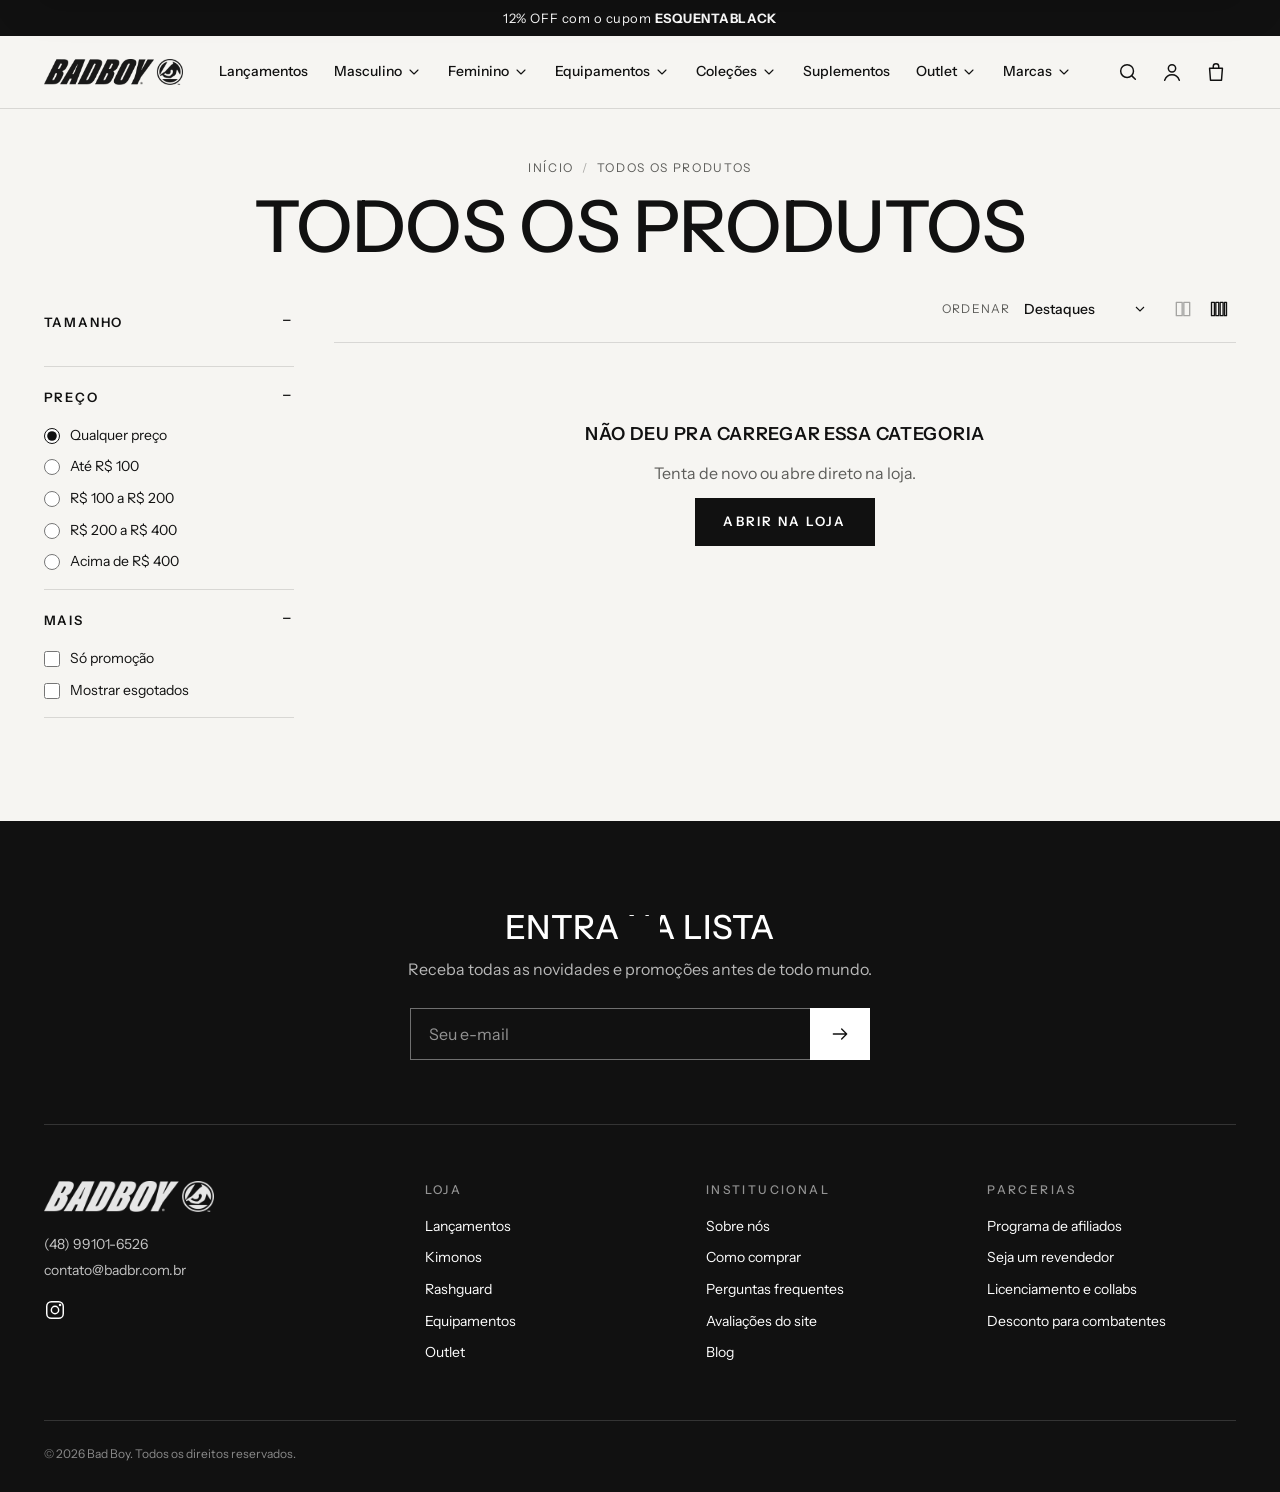
==== colecao.html @ 34ec5835 "Categorias: pagina de categoria ao vivo, menu completo e trilho na home Pagina colecao.html puxa cad" ====
<!doctype html>
<html lang="pt-BR">
<head>
<meta charset="utf-8">
<meta name="viewport" content="width=device-width, initial-scale=1">
<title>Categoria | Bad Boy</title>
<meta name="description" content="Bad Boy Loja Oficial: kimonos, rashguards, camisetas sport, equipamentos de luta e suplementos. A marca que marcou gerações.">
<meta name="theme-color" content="#f6f5f2">
<link rel="icon" href="img/olho.png">
<link rel="preconnect" href="https://fonts.googleapis.com">
<link rel="preconnect" href="https://fonts.gstatic.com" crossorigin>
<link href="https://fonts.googleapis.com/css2?family=Instrument+Sans:ital,wght@0,400;0,500;0,600;0,700;1,600&display=swap" rel="stylesheet">
<link rel="stylesheet" href="styles.css?v=6">
</head>
<body class="page-solid">

<!-- BARRA DE AVISO -->
<div class="announce" aria-live="polite">
  <div class="announce__track">
    <p class="is-on">12% OFF com o cupom <b>ESQUENTABLACK</b></p>
    <p>Bad Friday chegando. Se inscreva e saia na frente</p>
    <p>Desconto para combatentes. <a href="https://badboy.com.br/pages/desconto-para-combatentes">Saiba mais</a></p>
  </div>
</div>

<!-- CABEÇALHO -->
<header class="header" id="header">
  <div class="header__inner">
    <button class="icon-btn header__burger" aria-label="Abrir menu" data-open="menu">
      <svg viewBox="0 0 24 24"><path d="M3 7h18M3 12h18M3 17h18"/></svg>
    </button>
    <a href="index.html" class="header__logo"><img src="img/logo.png" alt="Bad Boy" width="848" height="156"></a>
    <nav class="header__nav" aria-label="Principal"></nav>
    <div class="header__icons">
      <button class="icon-btn" aria-label="Buscar" data-open="search"><svg viewBox="0 0 24 24"><circle cx="11" cy="11" r="7"/><path d="m20 20-3.5-3.5"/></svg></button>
      <a class="icon-btn hide-sm" aria-label="Minha conta" href="https://badboy.com.br/account"><svg viewBox="0 0 24 24"><circle cx="12" cy="8" r="4"/><path d="M4 21c1.5-4 4.5-6 8-6s6.5 2 8 6"/></svg></a>
      <button class="icon-btn cart-btn" aria-label="Carrinho" data-open="cart"><svg viewBox="0 0 24 24"><path d="M5 8h14l-1 13H6L5 8Z"/><path d="M9 8V6a3 3 0 0 1 6 0v2"/></svg><span class="cart-count" hidden>0</span></button>
    </div>
  </div>
</header>

<main class="collection">

  <section class="col-hero">
    <nav class="crumbs" aria-label="Você está em"><a href="index.html">Início</a><span data-crumb-group></span><span data-crumb aria-current="page"></span></nav>
    <h1 class="display col-title" data-title>&nbsp;</h1>
    <p class="col-desc" data-desc></p>
    <div class="chips" data-chips></div>
  </section>

  <div class="col-body">
    <aside class="filters drawer drawer--left" id="filters" aria-label="Filtros">
      <div class="drawer__head filters__head"><p class="h3">Filtrar</p><button class="icon-btn" data-close aria-label="Fechar"><svg viewBox="0 0 24 24"><path d="M6 6l12 12M18 6 6 18"/></svg></button></div>
      <div class="filters__body">
        <details class="filter" open><summary>Tamanho</summary><div class="sizes" data-f-sizes></div></details>
        <details class="filter" open><summary>Preço</summary><div class="filter__list" data-f-price>
          <label><input type="radio" name="price" value="" checked> Qualquer preço</label>
          <label><input type="radio" name="price" value="0-100"> Até R$ 100</label>
          <label><input type="radio" name="price" value="100-200"> R$ 100 a R$ 200</label>
          <label><input type="radio" name="price" value="200-400"> R$ 200 a R$ 400</label>
          <label><input type="radio" name="price" value="400-99999"> Acima de R$ 400</label>
        </div></details>
        <details class="filter" open><summary>Mais</summary><div class="filter__list">
          <label><input type="checkbox" data-f-sale> Só promoção</label>
          <label><input type="checkbox" data-f-soldout> Mostrar esgotados</label>
        </div></details>
      </div>
      <div class="filters__foot">
        <button class="btn btn--ghost" data-clear>Limpar</button>
        <button class="btn" data-close data-apply>Ver produtos</button>
      </div>
    </aside>

    <div class="col-main">
      <div class="toolbar">
        <button class="toolbar__filter" data-open="filters"><svg viewBox="0 0 24 24"><path d="M4 7h10M18 7h2M4 17h4M12 17h8"/><circle cx="16" cy="7" r="2"/><circle cx="10" cy="17" r="2"/></svg>Filtrar</button>
        <p class="toolbar__count" data-count>Carregando produtos...</p>
        <label class="toolbar__sort"><span>Ordenar</span>
          <select data-sort>
            <option value="">Destaques</option>
            <option value="new">Mais novos</option>
            <option value="price-asc">Menor preço</option>
            <option value="price-desc">Maior preço</option>
            <option value="off">Maior desconto</option>
            <option value="az">A a Z</option>
          </select>
        </label>
        <div class="toolbar__cols" role="group" aria-label="Colunas">
          <button data-cols="2" aria-label="2 colunas"><svg viewBox="0 0 24 24"><rect x="4" y="4" width="7" height="16"/><rect x="13" y="4" width="7" height="16"/></svg></button>
          <button data-cols="4" class="is-on" aria-label="4 colunas"><svg viewBox="0 0 24 24"><rect x="3" y="4" width="3.5" height="16"/><rect x="8.2" y="4" width="3.5" height="16"/><rect x="13.4" y="4" width="3.5" height="16"/><rect x="18.6" y="4" width="2.4" height="16"/></svg></button>
        </div>
      </div>
      <div class="active-filters" data-active></div>
      <div class="grid grid--4 col-grid" data-grid>
        <div class="skeleton"></div><div class="skeleton"></div><div class="skeleton"></div><div class="skeleton"></div><div class="skeleton"></div><div class="skeleton"></div><div class="skeleton"></div><div class="skeleton"></div>
      </div>
      <div class="col-more" data-more hidden>
        <p data-more-label></p>
        <div class="col-more__bar"><span data-more-bar></span></div>
        <button class="btn btn--ghost" data-more-btn>Carregar mais</button>
      </div>
    </div>
  </div>

</main>

<!-- NEWSLETTER + RODAPÉ -->
<footer class="footer">
  <div class="newsletter reveal">
    <h2 class="h2">Entra na lista</h2>
    <p>Receba todas as novidades e promoções antes de todo mundo.</p>
    <form class="newsletter__form" onsubmit="event.preventDefault();this.classList.add('is-done')">
      <input type="email" placeholder="Seu e-mail" aria-label="E-mail" required>
      <button class="btn" aria-label="Assinar"><svg viewBox="0 0 24 24"><path d="M4 12h16m-6-6 6 6-6 6"/></svg></button>
      <p class="newsletter__ok">Fechou. Você tá na lista.</p>
    </form>
  </div>
  <div class="footer__cols">
    <div>
      <img src="img/logo.png" alt="Bad Boy" class="footer__logo" width="848" height="156">
      <p class="footer__contact"><a href="https://api.whatsapp.com/send?phone=+554891016526">(48) 99101-6526</a><br><a href="mailto:contato@badbr.com.br">contato@badbr.com.br</a></p>
      <div class="footer__social">
        <a href="https://www.instagram.com/badboybrasil/" aria-label="Instagram"><svg viewBox="0 0 24 24"><rect x="3" y="3" width="18" height="18" rx="5"/><circle cx="12" cy="12" r="4"/><circle cx="17.5" cy="6.5" r=".6"/></svg></a>
      </div>
    </div>
    <div>
      <p class="eyebrow">Loja</p>
      <a href="colecao.html?c=lancamentos">Lançamentos</a>
      <a href="colecao.html?c=kimonos">Kimonos</a>
      <a href="colecao.html?c=rashguard-todas">Rashguard</a>
      <a href="colecao.html?c=equipamentos-de-luta">Equipamentos</a>
      <a href="colecao.html?c=outlet">Outlet</a>
    </div>
    <div>
      <p class="eyebrow">Institucional</p>
      <a href="https://badboy.com.br/pages/sobre-nos">Sobre nós</a>
      <a href="https://badboy.com.br/pages/como-comprar">Como comprar</a>
      <a href="https://badboy.com.br/pages/faqs">Perguntas frequentes</a>
      <a href="https://badboy.com.br/pages/reviews">Avaliações do site</a>
      <a href="https://badboy.com.br/blogs/bad-boy">Blog</a>
    </div>
    <div>
      <p class="eyebrow">Parcerias</p>
      <a href="https://badboy.com.br/pages/programa-de-afiliados-bad-boy">Programa de afiliados</a>
      <a href="https://badboy.com.br/pages/seja-um-revendedor-bad-boy">Seja um revendedor</a>
      <a href="https://badboy.com.br/pages/seja-um-licenciado">Licenciamento e collabs</a>
      <a href="https://badboy.com.br/pages/desconto-para-combatentes">Desconto para combatentes</a>
    </div>
  </div>
  <p class="footer__legal">© 2026 Bad Boy. Todos os direitos reservados.</p>
</footer>

<!-- MENU CELULAR -->
<aside class="drawer drawer--left" id="menu" aria-hidden="true">
  <div class="drawer__head"><img src="img/logo.png" alt="Bad Boy" class="drawer__logo"><button class="icon-btn" data-close aria-label="Fechar"><svg viewBox="0 0 24 24"><path d="M6 6l12 12M18 6 6 18"/></svg></button></div>
  <nav class="drawer__nav"></nav>
</aside>

<!-- BUSCA -->
<div class="search" id="search" aria-hidden="true">
  <div class="search__bar">
    <svg viewBox="0 0 24 24"><circle cx="11" cy="11" r="7"/><path d="m20 20-3.5-3.5"/></svg>
    <input type="search" placeholder="Buscar kimono, rashguard, creatina..." aria-label="Buscar">
    <button class="icon-btn" data-close aria-label="Fechar"><svg viewBox="0 0 24 24"><path d="M6 6l12 12M18 6 6 18"/></svg></button>
  </div>
  <div class="search__results"></div>
</div>

<!-- COMPRA RÁPIDA -->
<div class="modal" id="quick" aria-hidden="true">
  <div class="modal__box" role="dialog" aria-modal="true" aria-label="Compra rápida">
    <button class="icon-btn modal__x" data-close aria-label="Fechar"><svg viewBox="0 0 24 24"><path d="M6 6l12 12M18 6 6 18"/></svg></button>
    <div class="modal__media"></div>
    <div class="modal__info"></div>
  </div>
</div>

<!-- CARRINHO -->
<aside class="drawer drawer--right" id="cart" aria-hidden="true">
  <div class="drawer__head"><p class="h3">Carrinho</p><button class="icon-btn" data-close aria-label="Fechar"><svg viewBox="0 0 24 24"><path d="M6 6l12 12M18 6 6 18"/></svg></button></div>
  <div class="cart__items"></div>
  <div class="cart__foot">
    <p class="cart__coupon">Use <b>ESQUENTABLACK</b> no checkout e leve 12% OFF</p>
    <div class="cart__total"><span>Subtotal</span><b data-subtotal>R$ 0,00</b></div>
    <a class="btn btn--block" href="https://badboy.com.br/cart">Finalizar compra</a>
  </div>
</aside>

<div class="scrim" data-close></div>
<div class="toast" role="status"></div>

<script src="menu.js?v=1"></script>
<script src="products.js?v=1"></script>
<script src="common.js?v=1"></script>
<script src="colecao.js?v=3"></script>
</body>
</html>
---- styles.css ----
/* Bad Boy no esqueleto do tema Motion (Archetype): fundo claro, tipografia em caixa alta, muito movimento */
:root {
  --bg: #f6f5f2;
  --bg-2: #ecebe7;
  --ink: #111;
  --ink-2: #5d5d5a;
  --line: rgba(0, 0, 0, .12);
  --white: #fff;
  --sale: #c8231b;
  --font: "Instrument Sans", system-ui, sans-serif;
  --pad: clamp(16px, 3.4vw, 48px);
  --ease: cubic-bezier(.22, .61, .36, 1);
  --header-h: 72px;
}

* { box-sizing: border-box; margin: 0; padding: 0; }
html { scroll-behavior: smooth; scroll-padding-top: var(--header-h); }
body {
  background: var(--bg);
  color: var(--ink);
  font: 400 16px/1.55 var(--font);
  -webkit-font-smoothing: antialiased;
  overflow-x: hidden;
}
body.is-locked { overflow: hidden; }
img { display: block; max-width: 100%; }
a { color: inherit; text-decoration: none; }
button { font: inherit; color: inherit; background: none; border: 0; cursor: pointer; }
svg { width: 22px; height: 22px; fill: none; stroke: currentColor; stroke-width: 1.6; stroke-linecap: round; stroke-linejoin: round; }

/* tipografia */
.display {
  font-weight: 500;
  font-size: clamp(40px, 6.6vw, 104px);
  line-height: .95;
  letter-spacing: -.01em;
  text-transform: uppercase;
}
.h2 {
  font-weight: 500;
  font-size: clamp(24px, 2.6vw, 38px);
  line-height: 1.05;
  text-transform: uppercase;
  letter-spacing: .01em;
}
.h3 { font-weight: 600; font-size: 18px; text-transform: uppercase; letter-spacing: .04em; }
.eyebrow {
  font-size: 12px;
  font-weight: 500;
  letter-spacing: .2em;
  text-transform: uppercase;
}
.link {
  font-size: 13px; font-weight: 600; letter-spacing: .14em; text-transform: uppercase;
  background: linear-gradient(currentColor, currentColor) 0 100% / 100% 1px no-repeat;
  padding-bottom: 3px; transition: background-size .35s var(--ease);
}
.link:hover { background-size: 0 1px; background-position: 100% 100%; }

/* botões */
.btn {
  display: inline-flex; align-items: center; justify-content: center; gap: 8px;
  min-height: 48px; padding: 0 28px;
  background: var(--ink); color: var(--white);
  font-size: 13px; font-weight: 600; letter-spacing: .16em; text-transform: uppercase;
  position: relative; overflow: hidden; isolation: isolate;
  transition: color .35s var(--ease);
}
.btn::before {
  content: ""; position: absolute; inset: 0; z-index: -1;
  background: #333; transform: scaleX(0); transform-origin: right;
  transition: transform .45s var(--ease);
}
.btn:hover::before { transform: scaleX(1); transform-origin: left; }
.btn--light { background: var(--white); color: var(--ink); }
.btn--light::before { background: var(--ink); }
.btn--light:hover { color: var(--white); }
.btn--ghost { background: transparent; color: var(--ink); box-shadow: inset 0 0 0 1px var(--ink); }
.btn--ghost::before { background: var(--ink); }
.btn--ghost:hover { color: var(--white); }
.btn--block { width: 100%; }
.btn svg { width: 20px; height: 20px; }

.icon-btn { width: 40px; height: 40px; display: grid; place-items: center; position: relative; }

/* barra de aviso */
.announce {
  background: var(--ink); color: var(--white);
  height: 36px; overflow: hidden; position: relative; z-index: 40;
  font-size: 13px; letter-spacing: .04em;
}
.announce__track p {
  position: absolute; inset: 0; line-height: 36px;
  padding: 0 16px; text-align: center; white-space: nowrap; overflow: hidden; text-overflow: ellipsis;
  opacity: 0; transform: translateY(100%);
  transition: opacity .5s var(--ease), transform .5s var(--ease);
}
.announce__track p.is-on { opacity: 1; transform: none; }
.announce__track p.is-out { opacity: 0; transform: translateY(-100%); }
.announce a { text-decoration: underline; text-underline-offset: 3px; margin-left: 4px; }

/* cabeçalho: transparente sobre o slideshow, sólido depois */
.header {
  position: sticky; top: 0; z-index: 30;
  height: var(--header-h); margin-bottom: calc(var(--header-h) * -1);
  color: var(--white);
  transition: background .35s var(--ease), color .35s var(--ease), box-shadow .35s var(--ease);
}
.header__inner {
  height: 100%; padding: 0 var(--pad);
  display: flex; align-items: center; gap: 36px;
}
.header__logo img { width: 150px; height: auto; filter: invert(1); transition: filter .35s var(--ease); }
.header__nav { display: flex; gap: 26px; align-items: center; font-size: 14px; font-weight: 500; }
.header__nav > a, .mega__trigger { position: relative; padding: 8px 0; display: flex; align-items: center; gap: 4px; }
.header__nav > a::after, .mega__trigger::after {
  content: ""; position: absolute; left: 0; right: 0; bottom: 2px; height: 1px; background: currentColor;
  transform: scaleX(0); transform-origin: right; transition: transform .35s var(--ease);
}
.header__nav > a:hover::after, .mega:hover .mega__trigger::after { transform: scaleX(1); transform-origin: left; }
.mega__trigger svg { width: 16px; height: 16px; transition: transform .3s; }
.mega:hover .mega__trigger svg { transform: rotate(180deg); }
.is-sale { color: var(--sale); }
.header:not(.is-solid) .is-sale { color: inherit; }
.header__icons { margin-left: auto; display: flex; gap: 4px; }
.header__burger { display: none; }
.cart-count {
  position: absolute; top: 4px; right: 2px; min-width: 18px; height: 18px; padding: 0 4px;
  border-radius: 9px; background: var(--sale); color: var(--white);
  font-size: 11px; font-weight: 600; display: grid; place-items: center;
}
.cart-count[hidden] { display: none; }
.cart-count.bump { animation: bump .45s var(--ease); }
@keyframes bump { 40% { transform: scale(1.35); } }

.header.is-solid, .header:hover, .header.is-mega {
  background: var(--bg); color: var(--ink); box-shadow: 0 1px 0 var(--line);
}
.header.is-solid .header__logo img, .header:hover .header__logo img, .header.is-mega .header__logo img { filter: none; }
.header:hover .is-sale { color: var(--sale); }

/* megamenu */
.mega__panel {
  position: absolute; left: 0; right: 0; top: 100%;
  background: var(--bg); color: var(--ink); box-shadow: 0 1px 0 var(--line), 0 30px 40px -30px rgba(0, 0, 0, .25);
  padding: 36px var(--pad) 44px;
  display: flex; gap: 56px;
  opacity: 0; visibility: hidden; transform: translateY(-8px);
  transition: opacity .3s var(--ease), transform .3s var(--ease), visibility .3s;
}
.mega:hover .mega__panel, .mega:focus-within .mega__panel { opacity: 1; visibility: visible; transform: none; }
.mega__links { display: flex; flex-direction: column; gap: 10px; font-size: 15px; min-width: 170px; }
.mega__promos { margin-left: auto; display: grid; grid-template-columns: repeat(2, minmax(0, 240px)); gap: 16px; }
.mega__promos:empty { display: none; }
.mega__links .eyebrow { color: var(--ink-2); margin-bottom: 6px; }
.mega__links a:hover { text-decoration: underline; text-underline-offset: 4px; }
.mega__promo { position: relative; overflow: hidden; aspect-ratio: 4 / 5; }
.mega__promo img { width: 100%; height: 100%; object-fit: cover; object-position: center 20%; transition: transform .8s var(--ease); }
.mega__promo:hover img { transform: scale(1.05); }
.mega__promo span {
  position: absolute; left: 16px; bottom: 14px; color: var(--white);
  font-size: 14px; font-weight: 600; letter-spacing: .16em; text-transform: uppercase;
  text-shadow: 0 1px 12px rgba(0, 0, 0, .4);
}

/* slideshow */
.slideshow { position: relative; height: 100svh; min-height: 560px; max-height: 1000px; overflow: hidden; background: #000; color: var(--white); }
.slide { position: absolute; inset: 0; opacity: 0; transition: opacity 1.2s var(--ease); }
.slide.is-on { opacity: 1; z-index: 1; }
.slide img { width: 100%; height: 100%; object-fit: cover; transform: scale(1.12); }
.slide.is-on img { animation: kenburns 9s linear forwards; }
@keyframes kenburns { from { transform: scale(1.12); } to { transform: scale(1); } }
.slide::after { content: ""; position: absolute; inset: 0; background: linear-gradient(to top, rgba(0, 0, 0, .62), rgba(0, 0, 0, .05) 55%, rgba(0, 0, 0, .25)); }
.slide__copy {
  position: absolute; z-index: 2; left: var(--pad); right: var(--pad); bottom: clamp(56px, 10vh, 110px);
  display: flex; flex-direction: column; align-items: flex-start; gap: 18px;
}
.slide__copy > * { opacity: 0; transform: translateY(24px); transition: opacity .8s var(--ease), transform .8s var(--ease); }
.slide.is-on .slide__copy > * { opacity: 1; transform: none; }
.slide.is-on .slide__copy > :nth-child(2) { transition-delay: .15s; }
.slide.is-on .slide__copy > :nth-child(3) { transition-delay: .3s; }
.slide__copy .eyebrow { font-size: 13px; }
.slideshow__ui { position: absolute; z-index: 3; right: var(--pad); bottom: 28px; display: flex; align-items: center; gap: 14px; }
.slideshow__dots { display: flex; gap: 8px; }
.slideshow__dots button { width: 34px; height: 2px; background: rgba(255, 255, 255, .35); position: relative; overflow: hidden; }
.slideshow__dots button::after { content: ""; position: absolute; inset: 0; background: var(--white); transform: scaleX(0); transform-origin: left; }
.slideshow__dots button.is-on::after { animation: progress var(--slide-ms, 6s) linear forwards; }
.slideshow.is-paused .slideshow__dots button.is-on::after { animation-play-state: paused; }
@keyframes progress { to { transform: scaleX(1); } }
.slideshow__pause svg { width: 18px; height: 18px; }

/* seções */
.section { padding: clamp(56px, 8vw, 110px) var(--pad); }
.section__head { display: flex; justify-content: space-between; align-items: end; gap: 20px; margin-bottom: 32px; }
.section__head--center { flex-direction: column; align-items: center; text-align: center; }
.section__foot { display: flex; justify-content: center; margin-top: 40px; }

/* grade de produtos */
.grid { display: grid; gap: 28px 18px; }
.grid--4 { grid-template-columns: repeat(4, 1fr); }
.card { position: relative; }
.card__media { display: block; position: relative; aspect-ratio: 2 / 3; overflow: hidden; background: var(--bg-2); }
.card__media img { position: absolute; inset: 0; width: 100%; height: 100%; object-fit: cover; transition: opacity .5s var(--ease), transform 1.2s var(--ease); }
.card__media img + img { opacity: 0; }
.card:hover .card__media img { transform: scale(1.04); }
.card:hover .card__media img + img { opacity: 1; }
.card__badge {
  position: absolute; z-index: 2; top: 12px; left: 12px;
  background: var(--sale); color: var(--white); padding: 4px 9px;
  font-size: 11px; font-weight: 600; letter-spacing: .12em; text-transform: uppercase;
}
.card__quick {
  position: absolute; z-index: 2; right: 12px; top: 12px;
  width: 64px; height: 64px; border-radius: 50%;
  background: var(--ink); color: var(--white);
  font-size: 10px; font-weight: 600; letter-spacing: .1em; text-transform: uppercase; line-height: 1.15;
  display: grid; place-items: center; text-align: center;
  transform: scale(0); transition: transform .4s var(--ease);
}
.card:hover .card__quick, .card__quick:focus-visible { transform: scale(1); }
.card__info { padding-top: 14px; display: flex; flex-direction: column; gap: 4px; }
.card__title { font-size: 15px; font-weight: 500; line-height: 1.3; }
.price { font-size: 15px; display: flex; gap: 8px; align-items: baseline; }
.price s { color: var(--ink-2); font-size: 13px; }
.price.is-sale b { color: var(--sale); }
.price b { font-weight: 500; }
.card__sizes { font-size: 12px; color: var(--ink-2); letter-spacing: .06em; }

/* abas */
.tabs { display: flex; gap: 6px; flex-wrap: wrap; justify-content: center; }
.tabs button {
  padding: 10px 18px; font-size: 13px; font-weight: 600; letter-spacing: .14em; text-transform: uppercase;
  box-shadow: inset 0 0 0 1px var(--line); transition: background .3s, color .3s, box-shadow .3s;
}
.tabs button.is-on { background: var(--ink); color: var(--white); box-shadow: none; }
.tab-grid.is-swapping .card { opacity: 0; transform: translateY(16px); }
.tab-grid .card { transition: opacity .45s var(--ease), transform .45s var(--ease); }

/* texto correndo */
.marquee { background: var(--ink); color: var(--white); overflow: hidden; padding: 18px 0; }
.marquee__track { display: flex; width: max-content; align-items: center; gap: 36px; animation: marquee 32s linear infinite; }
.marquee span { font-size: clamp(20px, 2.4vw, 30px); font-weight: 500; text-transform: uppercase; letter-spacing: .02em; white-space: nowrap; }
.marquee i { width: 26px; height: 26px; background: url("img/olho.png") center / contain no-repeat; filter: invert(1); flex: none; }
@keyframes marquee { to { transform: translateX(-50%); } }

/* faixa de imagem com parallax */
.feature-media { position: relative; height: 92vh; min-height: 520px; overflow: hidden; color: var(--white); display: grid; place-items: center; text-align: center; }
.feature-media__bg { position: absolute; inset: -15% 0; }
.feature-media__bg img { width: 100%; height: 100%; object-fit: cover; object-position: 70% center; }
.feature-media::after { content: ""; position: absolute; inset: 0; background: rgba(0, 0, 0, .42); }
.feature-media__copy { position: relative; z-index: 1; padding: 0 var(--pad); display: flex; flex-direction: column; align-items: center; gap: 22px; }

/* contagem */
.countdown {
  position: relative; overflow: hidden;
  background: #0d0d0d; color: var(--white);
  padding: clamp(56px, 7vw, 90px) var(--pad);
  display: grid; grid-template-columns: 1fr auto auto; gap: 40px; align-items: center;
}
.countdown__eye { position: absolute; right: -6%; top: 50%; width: min(520px, 60vw); transform: translateY(-50%); filter: invert(1); opacity: .05; pointer-events: none; }
.countdown__copy p { color: rgba(255, 255, 255, .7); margin-top: 10px; max-width: 420px; }
.countdown__copy b { color: var(--white); }
.countdown__clock { display: flex; gap: 22px; }
.countdown__clock div { text-align: center; min-width: 64px; }
.countdown__clock div + div { padding-left: 22px; border-left: 1px solid rgba(255, 255, 255, .2); }
.countdown__clock b { display: block; font-size: clamp(36px, 4vw, 56px); font-weight: 500; line-height: 1; font-variant-numeric: tabular-nums; }
.countdown__clock span { display: block; margin-top: 8px; font-size: 11px; letter-spacing: .2em; text-transform: uppercase; color: rgba(255, 255, 255, .6); }

/* colagem de coleções */
.collage { display: grid; grid-template-columns: 2fr 1fr 1fr; grid-auto-rows: clamp(220px, 26vw, 380px); gap: 14px; }
.collage .tile:nth-child(4) { grid-column: span 1; }
.collage .tile:nth-child(5) { grid-column: span 2; }
.tile { position: relative; overflow: hidden; background: var(--bg-2); color: var(--white); }
.tile img { width: 100%; height: 100%; object-fit: cover; object-position: center 22%; transition: transform 1.2s var(--ease); }
.tile img.pos-mid { object-position: center 55%; }
.tile:hover img { transform: scale(1.06); }
.tile::after { content: ""; position: absolute; inset: 0; background: linear-gradient(to top, rgba(0, 0, 0, .5), transparent 45%); }
.tile span {
  position: absolute; z-index: 1; left: 20px; bottom: 18px;
  font-size: 15px; font-weight: 600; letter-spacing: .16em; text-transform: uppercase;
  background: linear-gradient(currentColor, currentColor) 0 100% / 0 1px no-repeat; padding-bottom: 3px;
  transition: background-size .4s var(--ease);
}
.tile:hover span { background-size: 100% 1px; }

/* chamada feminino */
.callout { display: grid; grid-template-columns: 1.1fr 1fr; gap: clamp(32px, 6vw, 96px); align-items: center; padding: clamp(56px, 8vw, 110px) var(--pad); background: var(--bg-2); }
.callout__stack { position: relative; aspect-ratio: 1 / 1; }
.callout__stack img { position: absolute; object-fit: cover; box-shadow: 0 20px 40px -20px rgba(0, 0, 0, .35); transition: transform 1.2s var(--ease); }
.callout__a { width: 52%; height: 78%; left: 4%; top: 2%; z-index: 2; }
.callout__b { width: 44%; height: 66%; right: 4%; top: 18%; z-index: 1; }
.callout__c { width: 30%; height: 40%; left: 40%; bottom: 0; z-index: 3; }
.callout__copy { display: flex; flex-direction: column; gap: 16px; max-width: 460px; }
.callout__copy p:not(.eyebrow) { color: var(--ink-2); }
.callout__btns { display: flex; gap: 12px; flex-wrap: wrap; margin-top: 8px; }

/* avaliações */
.reviews { padding: clamp(56px, 8vw, 110px) var(--pad); border-top: 1px solid var(--line); }
.reviews__count { font-size: 14px; color: var(--ink-2); display: flex; gap: 10px; align-items: center; }
.stars { color: var(--ink); letter-spacing: .14em; font-size: 15px; }
.reviews__row { display: grid; grid-template-columns: repeat(3, 1fr); gap: 18px; }
.review { background: var(--white); padding: 32px 28px; display: flex; flex-direction: column; gap: 16px; }
.review blockquote { font-size: 19px; line-height: 1.4; font-weight: 500; }
.review figcaption { margin-top: auto; font-size: 13px; color: var(--ink-2); display: flex; flex-direction: column; gap: 2px; }
.review figcaption b { color: var(--ink); font-weight: 600; }

/* blog */
.posts { display: grid; grid-template-columns: repeat(3, 1fr); gap: 18px; }
.post { display: flex; flex-direction: column; gap: 10px; }
.post__img { aspect-ratio: 4 / 3; overflow: hidden; background: var(--bg-2); margin-bottom: 6px; }
.post__img img { width: 100%; height: 100%; object-fit: cover; transition: transform 1.2s var(--ease); }
.post:hover .post__img img { transform: scale(1.05); }
.post .eyebrow { color: var(--ink-2); font-size: 11px; }
.post h3 { font-size: 18px; font-weight: 500; line-height: 1.3; text-transform: uppercase; }

/* vantagens */
.perks { display: grid; grid-template-columns: repeat(4, 1fr); border-top: 1px solid var(--line); }
.perk { padding: 44px var(--pad); display: flex; flex-direction: column; gap: 10px; transition: background .3s; }
.perk + .perk { border-left: 1px solid var(--line); }
.perk:hover { background: var(--bg-2); }
.perk svg { width: 30px; height: 30px; margin-bottom: 8px; }
.perk h3 { font-size: 14px; font-weight: 600; letter-spacing: .1em; text-transform: uppercase; }
.perk p { font-size: 14px; color: var(--ink-2); }

/* rodapé */
.footer { background: var(--ink); color: var(--white); padding: clamp(56px, 7vw, 96px) var(--pad) 28px; }
.newsletter { text-align: center; display: flex; flex-direction: column; align-items: center; gap: 12px; padding-bottom: 64px; border-bottom: 1px solid rgba(255, 255, 255, .15); }
.newsletter p { color: rgba(255, 255, 255, .7); }
.newsletter__form { display: flex; width: min(460px, 100%); margin-top: 14px; position: relative; flex-wrap: wrap; }
.newsletter__form input { flex: 1; min-width: 0; height: 52px; padding: 0 18px; border: 1px solid rgba(255, 255, 255, .4); border-right: 0; background: transparent; color: var(--white); font: inherit; }
.newsletter__form input::placeholder { color: rgba(255, 255, 255, .55); }
.newsletter__form input:focus { outline: none; border-color: var(--white); }
.newsletter__form .btn { min-height: 52px; padding: 0 20px; background: var(--white); color: var(--ink); }
.newsletter__ok { display: none; width: 100%; margin-top: 12px; }
.newsletter__form.is-done input, .newsletter__form.is-done .btn { display: none; }
.newsletter__form.is-done .newsletter__ok { display: block; color: var(--white); }
.footer__cols { display: grid; grid-template-columns: 1.4fr 1fr 1fr 1fr; gap: 32px; padding: 56px 0; }
.footer__cols > div { display: flex; flex-direction: column; gap: 10px; font-size: 14px; }
.footer__cols .eyebrow { color: rgba(255, 255, 255, .55); margin-bottom: 6px; }
.footer__cols a:not(.btn):hover { text-decoration: underline; text-underline-offset: 4px; }
.footer__logo { width: 170px; height: auto; filter: invert(1); margin-bottom: 10px; }
.footer__contact { color: rgba(255, 255, 255, .75); line-height: 1.8; }
.footer__social { display: flex; gap: 10px; margin-top: 6px; }
.footer__legal { font-size: 12px; color: rgba(255, 255, 255, .5); border-top: 1px solid rgba(255, 255, 255, .15); padding-top: 24px; }

/* gavetas, modal, busca */
.scrim { position: fixed; inset: 0; z-index: 50; background: rgba(0, 0, 0, .45); opacity: 0; visibility: hidden; transition: opacity .4s var(--ease), visibility .4s; }
.scrim.is-on { opacity: 1; visibility: visible; }
.drawer {
  position: fixed; z-index: 60; top: 0; bottom: 0; width: min(420px, 92vw);
  background: var(--bg); display: flex; flex-direction: column;
  transition: transform .5s var(--ease);
}
.drawer--right { right: 0; transform: translateX(100%); }
.drawer--left { left: 0; transform: translateX(-100%); }
.drawer.is-on { transform: none; }
.drawer__head { display: flex; justify-content: space-between; align-items: center; padding: 18px 22px; border-bottom: 1px solid var(--line); }
.drawer__logo { width: 120px; }
.drawer__nav { display: flex; flex-direction: column; padding: 10px 22px; }
.drawer__nav a { padding: 14px 0; border-bottom: 1px solid var(--line); font-size: 18px; font-weight: 500; text-transform: uppercase; letter-spacing: .04em; }
.cart__items { flex: 1; overflow-y: auto; padding: 8px 22px; }
.cart__empty { padding: 40px 0; text-align: center; color: var(--ink-2); }
.cart-line { display: grid; grid-template-columns: 76px 1fr auto; gap: 14px; padding: 16px 0; border-bottom: 1px solid var(--line); animation: slidein .45s var(--ease); }
@keyframes slidein { from { opacity: 0; transform: translateX(20px); } }
.cart-line img { width: 76px; height: 104px; object-fit: cover; background: var(--bg-2); }
.cart-line h4 { font-size: 14px; font-weight: 500; line-height: 1.3; }
.cart-line p { font-size: 13px; color: var(--ink-2); margin-top: 4px; }
.qty { display: inline-flex; align-items: center; margin-top: 10px; box-shadow: inset 0 0 0 1px var(--line); }
.qty button { width: 30px; height: 30px; }
.qty span { min-width: 24px; text-align: center; font-size: 13px; }
.cart-line .price { font-size: 14px; }
.cart__foot { padding: 18px 22px 22px; border-top: 1px solid var(--line); display: flex; flex-direction: column; gap: 14px; }
.cart__coupon { font-size: 13px; background: var(--bg-2); padding: 10px 12px; text-align: center; }
.cart__total { display: flex; justify-content: space-between; font-size: 15px; }

.modal { position: fixed; inset: 0; z-index: 60; display: grid; place-items: center; padding: 16px; visibility: hidden; pointer-events: none; }
.modal.is-on { visibility: visible; pointer-events: auto; }
.modal__box {
  position: relative; width: min(920px, 100%); max-height: calc(100svh - 32px); overflow: auto;
  background: var(--bg); display: grid; grid-template-columns: 1fr 1fr;
  opacity: 0; transform: translateY(24px) scale(.98); transition: opacity .4s var(--ease), transform .4s var(--ease);
}
.modal.is-on .modal__box { opacity: 1; transform: none; }
.modal__x { position: absolute; top: 8px; right: 8px; z-index: 2; background: var(--bg); }
.modal__media { display: grid; grid-auto-flow: column; grid-auto-columns: 100%; overflow-x: auto; scroll-snap-type: x mandatory; background: var(--bg-2); }
.modal__media img { width: 100%; aspect-ratio: 2 / 3; object-fit: cover; scroll-snap-align: start; }
.modal__info { padding: 40px 32px 32px; display: flex; flex-direction: column; gap: 16px; }
.modal__info h3 { font-size: 22px; font-weight: 500; line-height: 1.2; text-transform: uppercase; }
.modal__info .price { font-size: 18px; }
.sizes { display: flex; flex-wrap: wrap; gap: 8px; }
.sizes button { min-width: 46px; height: 42px; padding: 0 10px; box-shadow: inset 0 0 0 1px var(--line); font-size: 14px; transition: background .2s, color .2s, box-shadow .2s; }
.sizes button:hover { box-shadow: inset 0 0 0 1px var(--ink); }
.sizes button.is-on { background: var(--ink); color: var(--white); }
.modal__info .eyebrow { color: var(--ink-2); font-size: 11px; }
.modal__info .link { align-self: flex-start; margin-top: 4px; }
.modal__hint { font-size: 13px; color: var(--sale); min-height: 20px; }

.search { position: fixed; inset: 0 0 auto; z-index: 60; background: var(--bg); transform: translateY(-100%); transition: transform .45s var(--ease); box-shadow: 0 30px 40px -30px rgba(0, 0, 0, .3); }
.search.is-on { transform: none; }
.search__bar { display: flex; align-items: center; gap: 14px; padding: 18px var(--pad); border-bottom: 1px solid var(--line); }
.search__bar input { flex: 1; border: 0; background: transparent; font: 500 clamp(18px, 2.2vw, 26px) var(--font); outline: none; text-transform: uppercase; }
.search__results { display: grid; grid-template-columns: repeat(6, 1fr); gap: 14px; padding: 18px var(--pad) 28px; }
.search__results:empty { display: none; }
.search__results a { display: flex; flex-direction: column; gap: 8px; font-size: 13px; }
.search__results img { aspect-ratio: 2 / 3; object-fit: cover; background: var(--bg-2); }

.toast {
  position: fixed; z-index: 70; left: 50%; bottom: 24px; transform: translate(-50%, calc(100% + 40px));
  background: var(--ink); color: var(--white); padding: 12px 20px; font-size: 14px;
  transition: transform .45s var(--ease);
}
.toast.is-on { transform: translate(-50%, 0); }

/* menu do celular em sanfona */
.drawer__nav { overflow-y: auto; }
.drawer__group summary {
  list-style: none; cursor: pointer; display: flex; justify-content: space-between; align-items: center;
  padding: 14px 0; border-bottom: 1px solid var(--line);
  font-size: 18px; font-weight: 500; text-transform: uppercase; letter-spacing: .04em;
}
.drawer__group summary::-webkit-details-marker { display: none; }
.drawer__group summary svg { width: 18px; height: 18px; transition: transform .3s var(--ease); }
.drawer__group[open] summary svg { transform: rotate(45deg); }
.drawer__group div { display: flex; flex-direction: column; padding: 6px 0 12px 12px; border-bottom: 1px solid var(--line); }
.drawer__group div a { padding: 8px 0; font-size: 15px; border: 0; text-transform: none; letter-spacing: 0; font-weight: 400; }

/* trilho de categorias */
.rail { overflow: hidden; }
.rail__arrows { display: flex; gap: 6px; }
.rail__arrows .icon-btn { box-shadow: inset 0 0 0 1px var(--line); border-radius: 50%; transition: background .3s, color .3s; }
.rail__arrows .icon-btn:hover { background: var(--ink); color: var(--white); }
.rail__track {
  display: grid; grid-auto-flow: column; grid-auto-columns: calc((100% - 4 * 14px) / 5.4); gap: 14px;
  overflow-x: auto; scroll-snap-type: x mandatory; scrollbar-width: none;
  margin-right: calc(var(--pad) * -1); padding-right: var(--pad);
}
.rail__track::-webkit-scrollbar { display: none; }
.cat { scroll-snap-align: start; display: flex; flex-direction: column; gap: 12px; }
.cat__img { aspect-ratio: 3 / 4; overflow: hidden; background: var(--bg-2); }
.cat__img img { width: 100%; height: 100%; object-fit: cover; object-position: center 20%; transition: transform 1.2s var(--ease); }
.cat:hover .cat__img img { transform: scale(1.06); }
.cat span { font-size: 13px; font-weight: 600; letter-spacing: .14em; text-transform: uppercase; }

/* por esporte */
.section--tight { padding-top: 0; }
.sports { display: grid; grid-template-columns: repeat(3, 1fr); gap: 14px; }
.sports .tile { aspect-ratio: 4 / 5; }
.tile img.pos-right { object-position: 70% center; }

/* página de categoria */
.page-solid .header { margin-bottom: 0; }
.col-hero { padding: clamp(28px, 4vw, 56px) var(--pad) 24px; text-align: center; display: flex; flex-direction: column; align-items: center; gap: 14px; }
.crumbs { display: flex; flex-wrap: wrap; justify-content: center; gap: 8px; font-size: 12px; letter-spacing: .14em; text-transform: uppercase; color: var(--ink-2); }
.crumbs > * + *::before { content: "/"; margin-right: 8px; opacity: .5; }
.crumbs span:empty { display: none; }
.crumbs a:hover { color: var(--ink); }
.col-title { font-size: clamp(36px, 5.6vw, 84px); }
.col-desc { max-width: 620px; color: var(--ink-2); }
.col-desc:empty { display: none; }
.chips { display: flex; gap: 8px; max-width: 100%; overflow-x: auto; scrollbar-width: none; padding: 6px 2px; }
.chips:empty { display: none; }
.chips::-webkit-scrollbar { display: none; }
.chip {
  flex: none; padding: 9px 16px; font-size: 13px; font-weight: 500; white-space: nowrap;
  box-shadow: inset 0 0 0 1px var(--line); transition: box-shadow .25s, background .25s, color .25s;
}
.chip:hover { box-shadow: inset 0 0 0 1px var(--ink); }
.chip.is-on { background: var(--ink); color: var(--white); box-shadow: none; }

.col-body { display: grid; grid-template-columns: 250px 1fr; gap: 40px; padding: 8px var(--pad) clamp(56px, 8vw, 110px); align-items: start; }
.filters { position: sticky; top: calc(var(--header-h) + 20px); bottom: auto; transform: none; width: auto; z-index: 1; background: none; max-height: calc(100vh - var(--header-h) - 40px); }
.filters__head, .filters__foot, .filters .drawer__head { display: none; }
.filters__body { overflow-y: auto; }
.filter { border-bottom: 1px solid var(--line); padding: 16px 0; }
.filter summary {
  list-style: none; cursor: pointer; display: flex; justify-content: space-between; align-items: center;
  font-size: 13px; font-weight: 600; letter-spacing: .14em; text-transform: uppercase;
}
.filter summary::-webkit-details-marker { display: none; }
.filter summary::after { content: "−"; font-size: 18px; font-weight: 400; }
.filter:not([open]) summary::after { content: "+"; }
.filter .sizes { margin-top: 14px; }
.filter .sizes button { min-width: 42px; height: 38px; font-size: 13px; }
.filter__list { display: flex; flex-direction: column; gap: 10px; margin-top: 14px; font-size: 14px; }
.filter__list label { display: flex; gap: 10px; align-items: center; cursor: pointer; }
.filter__list input { accent-color: var(--ink); width: 16px; height: 16px; }

.toolbar { display: flex; align-items: center; gap: 18px; padding-bottom: 16px; border-bottom: 1px solid var(--line); margin-bottom: 18px; }
.toolbar__filter { display: none; align-items: center; gap: 8px; font-size: 13px; font-weight: 600; letter-spacing: .14em; text-transform: uppercase; }
.toolbar__filter svg { width: 20px; height: 20px; }
.toolbar__count { font-size: 14px; color: var(--ink-2); }
.toolbar__sort { margin-left: auto; display: flex; align-items: center; gap: 10px; font-size: 13px; }
.toolbar__sort span { color: var(--ink-2); letter-spacing: .1em; text-transform: uppercase; font-size: 12px; }
.toolbar__sort select {
  font: 500 14px var(--font); color: var(--ink); background: transparent; border: 0; cursor: pointer;
  padding: 6px 22px 6px 4px; appearance: none;
  background-image: url("data:image/svg+xml,%3Csvg xmlns='http://www.w3.org/2000/svg' viewBox='0 0 24 24' fill='none' stroke='%23111' stroke-width='1.6'%3E%3Cpath d='m6 9 6 6 6-6'/%3E%3C/svg%3E");
  background-repeat: no-repeat; background-position: right center; background-size: 16px;
}
.toolbar__cols { display: flex; gap: 2px; }
.toolbar__cols button { width: 34px; height: 34px; display: grid; place-items: center; opacity: .35; transition: opacity .2s; }
.toolbar__cols button.is-on, .toolbar__cols button:hover { opacity: 1; }
.toolbar__cols svg { width: 20px; height: 20px; }

.active-filters { display: flex; flex-wrap: wrap; gap: 8px; margin-bottom: 18px; }
.active-filters:empty { display: none; }
.pill { display: inline-flex; align-items: center; gap: 6px; padding: 7px 10px 7px 14px; background: var(--bg-2); font-size: 13px; transition: background .2s; }
.pill:hover { background: #dedcd6; }
.pill svg { width: 14px; height: 14px; }
.pill--clear { background: none; text-decoration: underline; text-underline-offset: 3px; padding-left: 6px; }

.col-grid { grid-template-columns: repeat(3, 1fr); }
.col-grid.grid--wide { grid-template-columns: repeat(2, 1fr); }
.skeleton { aspect-ratio: 2 / 3; background: linear-gradient(100deg, var(--bg-2) 40%, #f2f1ed 50%, var(--bg-2) 60%) 0 0 / 300% 100%; animation: shimmer 1.4s linear infinite; }
@keyframes shimmer { to { background-position: -150% 0; } }
.col-empty { grid-column: 1 / -1; text-align: center; padding: 60px 0; display: flex; flex-direction: column; align-items: center; gap: 12px; color: var(--ink-2); }
.col-empty .h3 { color: var(--ink); }
.col-more { display: flex; flex-direction: column; align-items: center; gap: 14px; margin-top: 48px; font-size: 14px; color: var(--ink-2); }
.col-more[hidden] { display: none; }
.col-more__bar { width: 200px; height: 2px; background: var(--line); }
.col-more__bar span { display: block; height: 100%; background: var(--ink); transition: width .5s var(--ease); }
.card__badge--out { background: var(--ink-2); }
.card.is-soldout .card__media img { opacity: .55; }
.search__none { grid-column: 1 / -1; color: var(--ink-2); }

/* entrada no scroll */
.reveal { opacity: 0; transform: translateY(28px); transition: opacity .9s var(--ease), transform .9s var(--ease); }
.reveal.is-in { opacity: 1; transform: none; }
.grid .card { opacity: 0; transform: translateY(28px); transition: opacity .8s var(--ease), transform .8s var(--ease); }
.grid .card.is-in { opacity: 1; transform: none; }

@media (prefers-reduced-motion: reduce) {
  *, *::before, *::after { animation: none !important; transition: none !important; }
  .reveal, .grid .card { opacity: 1; transform: none; }
}

/* responsivo */
@media (max-width: 1100px) {
  .header__nav { display: none; }
  .header__burger { display: grid; }
  .header__inner { gap: 8px; }
  .header__logo { position: absolute; left: 50%; transform: translateX(-50%); }
  .header__logo img { width: 130px; }
  .grid--4 { grid-template-columns: repeat(2, 1fr); }
  .countdown { grid-template-columns: 1fr; text-align: center; justify-items: center; }
  .countdown__copy p { margin-inline: auto; }
  .perks { grid-template-columns: repeat(2, 1fr); }
  .perk:nth-child(3) { border-left: 0; }
  .perk:nth-child(n + 3) { border-top: 1px solid var(--line); }
  .search__results { grid-template-columns: repeat(3, 1fr); }
  .rail__track { grid-auto-columns: calc((100% - 2 * 14px) / 3.3); }
  .col-body { grid-template-columns: 1fr; }
  .filters { position: fixed; top: 0; bottom: 0; left: 0; z-index: 60; width: min(380px, 90vw); max-height: none; background: var(--bg); transform: translateX(-100%); display: flex; flex-direction: column; }
  .filters.is-on { transform: none; }
  .filters .drawer__head { display: flex; }
  .filters__body { flex: 1; padding: 0 22px; }
  .filters__foot { display: grid; grid-template-columns: 1fr 1.4fr; gap: 10px; padding: 16px 22px; border-top: 1px solid var(--line); }
  .toolbar__filter { display: inline-flex; }
  .col-grid { grid-template-columns: repeat(2, 1fr); }
  .col-grid.grid--wide { grid-template-columns: 1fr; }
}
@media (max-width: 760px) {
  :root { --header-h: 60px; }
  .hide-sm { display: none; }
  .header__logo img { width: 112px; }
  .announce { font-size: 12px; }
  .grid { gap: 22px 10px; }
  .card__quick { width: 50px; height: 50px; font-size: 8.5px; transform: scale(1); top: 8px; right: 8px; }
  .card__title, .price { font-size: 14px; }
  .section__head { margin-bottom: 22px; }
  .countdown__clock { gap: 12px; }
  .countdown__clock div { min-width: 0; }
  .countdown__clock div + div { padding-left: 12px; }
  .collage { grid-template-columns: 1fr 1fr; grid-auto-rows: 210px; gap: 8px; }
  .collage .tile--wide, .collage .tile:nth-child(4), .collage .tile:nth-child(5) { grid-column: span 2; }
  .callout { grid-template-columns: 1fr; }
  .reviews__row, .posts { grid-template-columns: 1fr; }
  .review blockquote { font-size: 17px; }
  .perks { grid-template-columns: 1fr; }
  .perk + .perk { border-left: 0; border-top: 1px solid var(--line); }
  .perk { padding: 28px var(--pad); }
  .footer__cols { grid-template-columns: 1fr 1fr; }
  .footer__cols > div:first-child { grid-column: span 2; }
  .modal { padding: 0; place-items: end stretch; }
  .modal__box { grid-template-columns: 1fr; max-height: 92svh; }
  .modal__media img { aspect-ratio: 4 / 5; }
  .modal__info { padding: 22px 18px 24px; }
  .search__results { grid-template-columns: repeat(2, 1fr); }
  .feature-media { height: 78svh; }
  .rail__arrows { display: none; }
  .rail__track { grid-auto-columns: 42%; gap: 10px; }
  .sports { grid-template-columns: 1fr 1fr; gap: 8px; }
  .sports .tile:first-child { grid-column: span 2; aspect-ratio: 16 / 10; }
  .toolbar { gap: 12px; flex-wrap: wrap; }
  .toolbar__count { order: 3; width: 100%; font-size: 13px; }
  .toolbar__sort span { display: none; }
  .toolbar__cols { display: none; }
  .col-hero { gap: 10px; }
}
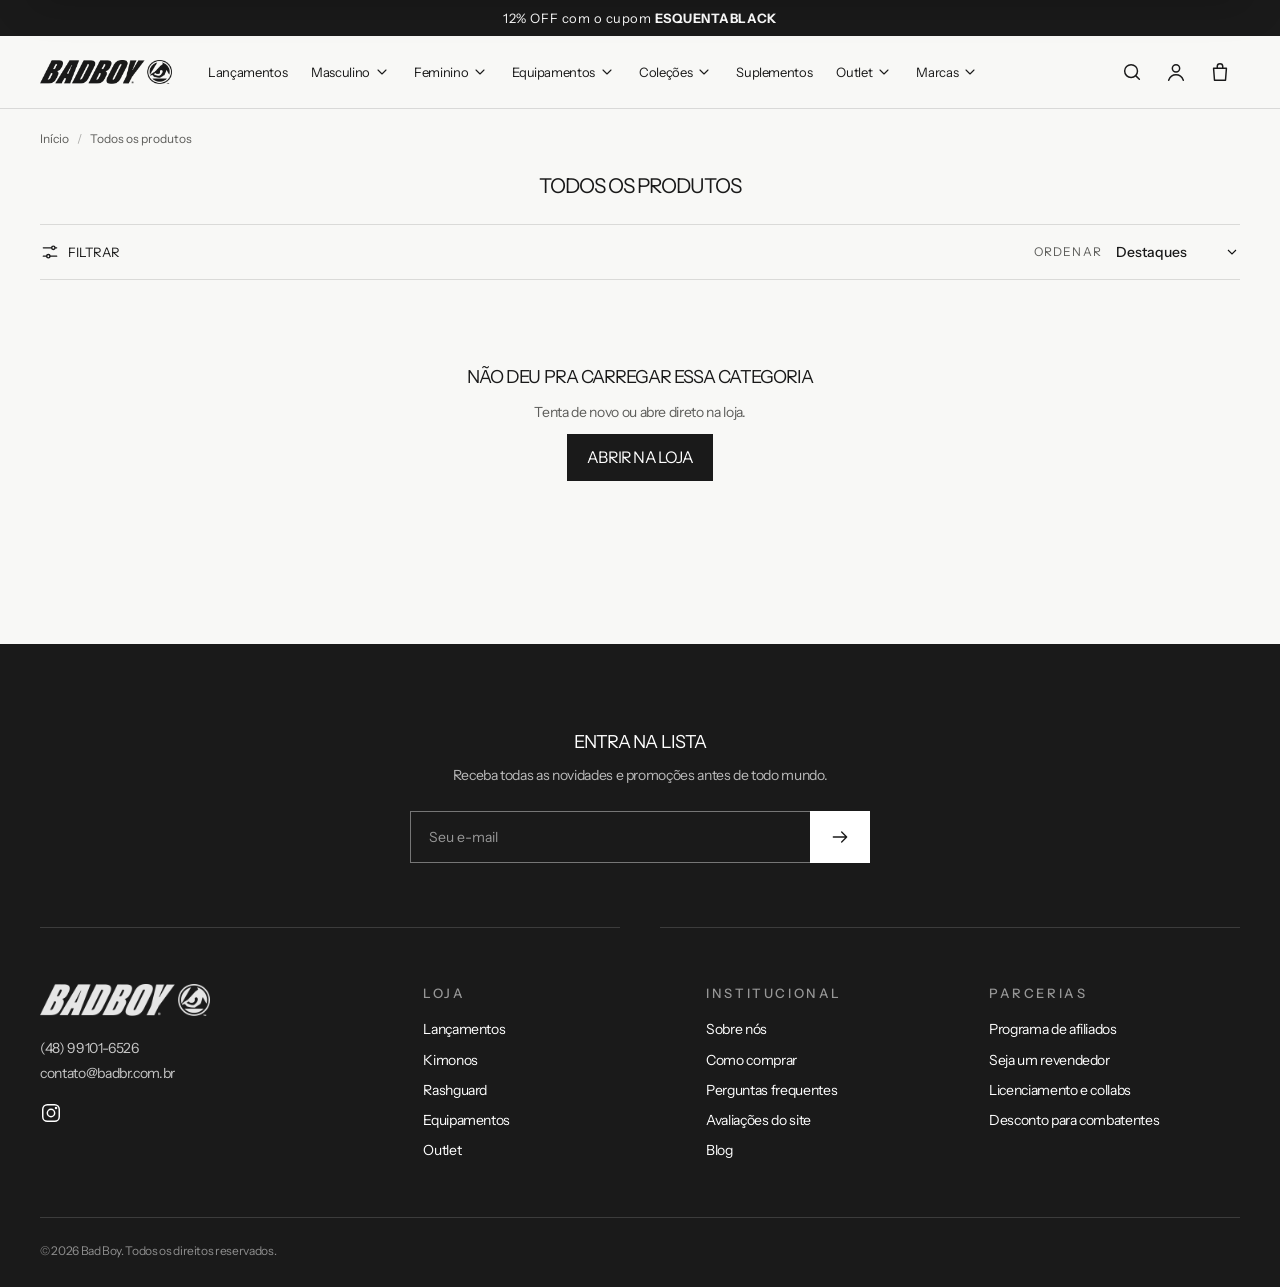
==== commit 1d9d5e72: "Fiel ao Motion: tipografia, layout de categoria e de produto Medidas tiradas da demo do Motion: titu" ====
--- a/colecao.html
+++ b/colecao.html
@@ -10,7 +10,7 @@
 <link rel="preconnect" href="https://fonts.googleapis.com">
 <link rel="preconnect" href="https://fonts.gstatic.com" crossorigin>
 <link href="https://fonts.googleapis.com/css2?family=Instrument+Sans:ital,wght@0,400;0,500;0,600;0,700;1,600&display=swap" rel="stylesheet">
-<link rel="stylesheet" href="styles.css?v=6">
+<link rel="stylesheet" href="styles.css?v=12">
 </head>
 <body class="page-solid">
 
@@ -41,9 +41,9 @@
 
 <main class="collection">
 
+  <nav class="crumbs crumbs--left" aria-label="Você está em"><a href="index.html">Início</a><span data-crumb-group></span><span data-crumb aria-current="page"></span></nav>
   <section class="col-hero">
-    <nav class="crumbs" aria-label="Você está em"><a href="index.html">Início</a><span data-crumb-group></span><span data-crumb aria-current="page"></span></nav>
-    <h1 class="display col-title" data-title>&nbsp;</h1>
+    <h1 class="h2 col-title" data-title>&nbsp;</h1>
     <p class="col-desc" data-desc></p>
     <div class="chips" data-chips></div>
   </section>
@@ -85,10 +85,7 @@
             <option value="az">A a Z</option>
           </select>
         </label>
-        <div class="toolbar__cols" role="group" aria-label="Colunas">
-          <button data-cols="2" aria-label="2 colunas"><svg viewBox="0 0 24 24"><rect x="4" y="4" width="7" height="16"/><rect x="13" y="4" width="7" height="16"/></svg></button>
-          <button data-cols="4" class="is-on" aria-label="4 colunas"><svg viewBox="0 0 24 24"><rect x="3" y="4" width="3.5" height="16"/><rect x="8.2" y="4" width="3.5" height="16"/><rect x="13.4" y="4" width="3.5" height="16"/><rect x="18.6" y="4" width="2.4" height="16"/></svg></button>
-        </div>
+
       </div>
       <div class="active-filters" data-active></div>
       <div class="grid grid--4 col-grid" data-grid>
@@ -191,7 +188,7 @@
 
 <script src="menu.js?v=1"></script>
 <script src="products.js?v=1"></script>
-<script src="common.js?v=1"></script>
+<script src="common.js?v=2"></script>
 <script src="colecao.js?v=3"></script>
 </body>
 </html>
--- a/styles.css
+++ b/styles.css
@@ -1,14 +1,16 @@
-/* Bad Boy no esqueleto do tema Motion (Archetype): fundo claro, tipografia em caixa alta, muito movimento */
+/* Bad Boy no esqueleto do tema Motion (Archetype): fundo claro, tipografia fina em caixa alta, muito movimento.
+   Medidas tiradas da demo do Motion; cores são as da Bad Boy (preto e vermelho) */
 :root {
-  --bg: #f6f5f2;
+  --bg: #f8f8f6;
   --bg-2: #ecebe7;
-  --ink: #111;
+  --ink: #1a1a1a;
   --ink-2: #5d5d5a;
   --line: rgba(0, 0, 0, .12);
   --white: #fff;
   --sale: #c8231b;
   --font: "Instrument Sans", system-ui, sans-serif;
-  --pad: clamp(16px, 3.4vw, 48px);
+  --pad: max(clamp(16px, 3.4vw, 40px), calc((100vw - 1220px) / 2));
+  --tight: -.05em;
   --ease: cubic-bezier(.22, .61, .36, 1);
   --header-h: 72px;
 }
@@ -18,7 +20,8 @@
 body {
   background: var(--bg);
   color: var(--ink);
-  font: 400 16px/1.55 var(--font);
+  font: 400 14px/1.45 var(--font);
+  letter-spacing: -.025em;
   -webkit-font-smoothing: antialiased;
   overflow-x: hidden;
 }
@@ -30,28 +33,29 @@
 
 /* tipografia */
 .display {
-  font-weight: 500;
-  font-size: clamp(40px, 6.6vw, 104px);
-  line-height: .95;
-  letter-spacing: -.01em;
+  font-weight: 400;
+  font-size: clamp(30px, 2.8vw, 40px);
+  line-height: 1.1;
+  letter-spacing: var(--tight);
   text-transform: uppercase;
 }
+.display--xl { font-size: clamp(40px, 5.6vw, 80px); }
 .h2 {
-  font-weight: 500;
-  font-size: clamp(24px, 2.6vw, 38px);
-  line-height: 1.05;
+  font-weight: 400;
+  font-size: clamp(18px, 1.4vw, 20px);
+  line-height: 1.1;
   text-transform: uppercase;
-  letter-spacing: .01em;
-}
-.h3 { font-weight: 600; font-size: 18px; text-transform: uppercase; letter-spacing: .04em; }
+  letter-spacing: var(--tight);
+}
+.h3 { font-weight: 400; font-size: 18px; text-transform: uppercase; letter-spacing: var(--tight); }
 .eyebrow {
-  font-size: 12px;
+  font-size: 13px;
   font-weight: 500;
   letter-spacing: .2em;
   text-transform: uppercase;
 }
-.link {
-  font-size: 13px; font-weight: 600; letter-spacing: .14em; text-transform: uppercase;
+.link { white-space: nowrap;
+  font-size: 13px; font-weight: 400; letter-spacing: 0; text-transform: uppercase;
   background: linear-gradient(currentColor, currentColor) 0 100% / 100% 1px no-repeat;
   padding-bottom: 3px; transition: background-size .35s var(--ease);
 }
@@ -60,9 +64,9 @@
 /* botões */
 .btn {
   display: inline-flex; align-items: center; justify-content: center; gap: 8px;
-  min-height: 48px; padding: 0 28px;
+  min-height: 47px; padding: 11px 20px;
   background: var(--ink); color: var(--white);
-  font-size: 13px; font-weight: 600; letter-spacing: .16em; text-transform: uppercase;
+  font-size: 16px; font-weight: 400; letter-spacing: var(--tight); text-transform: uppercase;
   position: relative; overflow: hidden; isolation: isolate;
   transition: color .35s var(--ease);
 }
@@ -110,8 +114,8 @@
   height: 100%; padding: 0 var(--pad);
   display: flex; align-items: center; gap: 36px;
 }
-.header__logo img { width: 150px; height: auto; filter: invert(1); transition: filter .35s var(--ease); }
-.header__nav { display: flex; gap: 26px; align-items: center; font-size: 14px; font-weight: 500; }
+.header__logo img { width: 132px; height: auto; filter: invert(1); transition: filter .35s var(--ease); }
+.header__nav { display: flex; gap: 24px; align-items: center; font-size: 13px; font-weight: 400; }
 .header__nav > a, .mega__trigger { position: relative; padding: 8px 0; display: flex; align-items: center; gap: 4px; }
 .header__nav > a::after, .mega__trigger::after {
   content: ""; position: absolute; left: 0; right: 0; bottom: 2px; height: 1px; background: currentColor;
@@ -179,7 +183,7 @@
 .slide.is-on .slide__copy > * { opacity: 1; transform: none; }
 .slide.is-on .slide__copy > :nth-child(2) { transition-delay: .15s; }
 .slide.is-on .slide__copy > :nth-child(3) { transition-delay: .3s; }
-.slide__copy .eyebrow { font-size: 13px; }
+.slide__copy .eyebrow { font-size: 15px; letter-spacing: .2em; }
 .slideshow__ui { position: absolute; z-index: 3; right: var(--pad); bottom: 28px; display: flex; align-items: center; gap: 14px; }
 .slideshow__dots { display: flex; gap: 8px; }
 .slideshow__dots button { width: 34px; height: 2px; background: rgba(255, 255, 255, .35); position: relative; overflow: hidden; }
@@ -191,13 +195,15 @@
 
 /* seções */
 .section { padding: clamp(56px, 8vw, 110px) var(--pad); }
-.section__head { display: flex; justify-content: space-between; align-items: end; gap: 20px; margin-bottom: 32px; }
+.section__head { display: flex; flex-direction: column; align-items: center; text-align: center; gap: 14px; margin-bottom: 36px; }
 .section__head--center { flex-direction: column; align-items: center; text-align: center; }
 .section__foot { display: flex; justify-content: center; margin-top: 40px; }
 
 /* grade de produtos */
 .grid { display: grid; gap: 28px 18px; }
 .grid--4 { grid-template-columns: repeat(4, 1fr); }
+.grid--2 { grid-template-columns: repeat(2, 1fr); gap: 40px 20px; }
+.grid--2 .card__media { aspect-ratio: 4 / 5; }
 .card { position: relative; }
 .card__media { display: block; position: relative; aspect-ratio: 2 / 3; overflow: hidden; background: var(--bg-2); }
 .card__media img { position: absolute; inset: 0; width: 100%; height: 100%; object-fit: cover; transition: opacity .5s var(--ease), transform 1.2s var(--ease); }
@@ -205,41 +211,43 @@
 .card:hover .card__media img { transform: scale(1.04); }
 .card:hover .card__media img + img { opacity: 1; }
 .card__badge {
-  position: absolute; z-index: 2; top: 12px; left: 12px;
-  background: var(--sale); color: var(--white); padding: 4px 9px;
-  font-size: 11px; font-weight: 600; letter-spacing: .12em; text-transform: uppercase;
+  position: absolute; z-index: 2; top: 10px; left: 10px;
+  background: var(--sale); color: var(--white); padding: 3px 7px;
+  font-size: 11px; font-weight: 400; letter-spacing: 0; text-transform: uppercase;
 }
 .card__quick {
   position: absolute; z-index: 2; right: 12px; top: 12px;
-  width: 64px; height: 64px; border-radius: 50%;
+  width: 65px; height: 65px; border-radius: 50%;
   background: var(--ink); color: var(--white);
-  font-size: 10px; font-weight: 600; letter-spacing: .1em; text-transform: uppercase; line-height: 1.15;
+  font-size: 11px; font-weight: 500; letter-spacing: -.025em; line-height: 1.15;
   display: grid; place-items: center; text-align: center;
   transform: scale(0); transition: transform .4s var(--ease);
 }
 .card:hover .card__quick, .card__quick:focus-visible { transform: scale(1); }
 .card__info { padding-top: 14px; display: flex; flex-direction: column; gap: 4px; }
-.card__title { font-size: 15px; font-weight: 500; line-height: 1.3; }
-.price { font-size: 15px; display: flex; gap: 8px; align-items: baseline; }
-.price s { color: var(--ink-2); font-size: 13px; }
+.card__title { font-size: 15px; font-weight: 400; line-height: 1.3; }
+.price { font-size: 13px; display: flex; gap: 8px; align-items: baseline; }
+.price s { color: var(--ink-2); font-size: 12px; }
 .price.is-sale b { color: var(--sale); }
 .price b { font-weight: 500; }
 .card__sizes { font-size: 12px; color: var(--ink-2); letter-spacing: .06em; }
 
 /* abas */
-.tabs { display: flex; gap: 6px; flex-wrap: wrap; justify-content: center; }
+.tabs { display: flex; gap: 28px; flex-wrap: wrap; justify-content: center; }
 .tabs button {
-  padding: 10px 18px; font-size: 13px; font-weight: 600; letter-spacing: .14em; text-transform: uppercase;
-  box-shadow: inset 0 0 0 1px var(--line); transition: background .3s, color .3s, box-shadow .3s;
-}
-.tabs button.is-on { background: var(--ink); color: var(--white); box-shadow: none; }
+  font-size: 18.7px; font-weight: 400; letter-spacing: var(--tight); text-transform: uppercase;
+  color: var(--ink-2); padding-bottom: 4px;
+  background: linear-gradient(currentColor, currentColor) 0 100% / 0 1px no-repeat;
+  transition: color .3s, background-size .35s var(--ease);
+}
+.tabs button.is-on, .tabs button:hover { color: var(--ink); background-size: 100% 1px; }
 .tab-grid.is-swapping .card { opacity: 0; transform: translateY(16px); }
 .tab-grid .card { transition: opacity .45s var(--ease), transform .45s var(--ease); }
 
 /* texto correndo */
 .marquee { background: var(--ink); color: var(--white); overflow: hidden; padding: 18px 0; }
 .marquee__track { display: flex; width: max-content; align-items: center; gap: 36px; animation: marquee 32s linear infinite; }
-.marquee span { font-size: clamp(20px, 2.4vw, 30px); font-weight: 500; text-transform: uppercase; letter-spacing: .02em; white-space: nowrap; }
+.marquee span { font-size: clamp(20px, 2.4vw, 30px); font-weight: 400; text-transform: uppercase; letter-spacing: var(--tight); white-space: nowrap; }
 .marquee i { width: 26px; height: 26px; background: url("img/olho.png") center / contain no-repeat; filter: invert(1); flex: none; }
 @keyframes marquee { to { transform: translateX(-50%); } }
 
@@ -263,7 +271,7 @@
 .countdown__clock { display: flex; gap: 22px; }
 .countdown__clock div { text-align: center; min-width: 64px; }
 .countdown__clock div + div { padding-left: 22px; border-left: 1px solid rgba(255, 255, 255, .2); }
-.countdown__clock b { display: block; font-size: clamp(36px, 4vw, 56px); font-weight: 500; line-height: 1; font-variant-numeric: tabular-nums; }
+.countdown__clock b { display: block; font-size: clamp(36px, 4vw, 56px); font-weight: 400; line-height: 1; font-variant-numeric: tabular-nums; }
 .countdown__clock span { display: block; margin-top: 8px; font-size: 11px; letter-spacing: .2em; text-transform: uppercase; color: rgba(255, 255, 255, .6); }
 
 /* colagem de coleções */
@@ -277,7 +285,7 @@
 .tile::after { content: ""; position: absolute; inset: 0; background: linear-gradient(to top, rgba(0, 0, 0, .5), transparent 45%); }
 .tile span {
   position: absolute; z-index: 1; left: 20px; bottom: 18px;
-  font-size: 15px; font-weight: 600; letter-spacing: .16em; text-transform: uppercase;
+  font-size: 15.6px; font-weight: 400; letter-spacing: var(--tight); text-transform: uppercase;
   background: linear-gradient(currentColor, currentColor) 0 100% / 0 1px no-repeat; padding-bottom: 3px;
   transition: background-size .4s var(--ease);
 }
@@ -300,7 +308,7 @@
 .stars { color: var(--ink); letter-spacing: .14em; font-size: 15px; }
 .reviews__row { display: grid; grid-template-columns: repeat(3, 1fr); gap: 18px; }
 .review { background: var(--white); padding: 32px 28px; display: flex; flex-direction: column; gap: 16px; }
-.review blockquote { font-size: 19px; line-height: 1.4; font-weight: 500; }
+.review blockquote { font-size: 16px; line-height: 1.4; font-weight: 500; }
 .review figcaption { margin-top: auto; font-size: 13px; color: var(--ink-2); display: flex; flex-direction: column; gap: 2px; }
 .review figcaption b { color: var(--ink); font-weight: 600; }
 
@@ -311,7 +319,7 @@
 .post__img img { width: 100%; height: 100%; object-fit: cover; transition: transform 1.2s var(--ease); }
 .post:hover .post__img img { transform: scale(1.05); }
 .post .eyebrow { color: var(--ink-2); font-size: 11px; }
-.post h3 { font-size: 18px; font-weight: 500; line-height: 1.3; text-transform: uppercase; }
+.post h3 { font-size: 15.6px; font-weight: 400; line-height: 1.3; text-transform: uppercase; letter-spacing: var(--tight); }
 
 /* vantagens */
 .perks { display: grid; grid-template-columns: repeat(4, 1fr); border-top: 1px solid var(--line); }
@@ -319,7 +327,7 @@
 .perk + .perk { border-left: 1px solid var(--line); }
 .perk:hover { background: var(--bg-2); }
 .perk svg { width: 30px; height: 30px; margin-bottom: 8px; }
-.perk h3 { font-size: 14px; font-weight: 600; letter-spacing: .1em; text-transform: uppercase; }
+.perk h3 { font-size: 15.6px; font-weight: 400; letter-spacing: var(--tight); text-transform: uppercase; }
 .perk p { font-size: 14px; color: var(--ink-2); }
 
 /* rodapé */
@@ -357,7 +365,7 @@
 .drawer__head { display: flex; justify-content: space-between; align-items: center; padding: 18px 22px; border-bottom: 1px solid var(--line); }
 .drawer__logo { width: 120px; }
 .drawer__nav { display: flex; flex-direction: column; padding: 10px 22px; }
-.drawer__nav a { padding: 14px 0; border-bottom: 1px solid var(--line); font-size: 18px; font-weight: 500; text-transform: uppercase; letter-spacing: .04em; }
+.drawer__nav a { padding: 14px 0; border-bottom: 1px solid var(--line); font-size: 18px; font-weight: 400; text-transform: uppercase; letter-spacing: var(--tight); }
 .cart__items { flex: 1; overflow-y: auto; padding: 8px 22px; }
 .cart__empty { padding: 40px 0; text-align: center; color: var(--ink-2); }
 .cart-line { display: grid; grid-template-columns: 76px 1fr auto; gap: 14px; padding: 16px 0; border-bottom: 1px solid var(--line); animation: slidein .45s var(--ease); }
@@ -385,7 +393,7 @@
 .modal__media { display: grid; grid-auto-flow: column; grid-auto-columns: 100%; overflow-x: auto; scroll-snap-type: x mandatory; background: var(--bg-2); }
 .modal__media img { width: 100%; aspect-ratio: 2 / 3; object-fit: cover; scroll-snap-align: start; }
 .modal__info { padding: 40px 32px 32px; display: flex; flex-direction: column; gap: 16px; }
-.modal__info h3 { font-size: 22px; font-weight: 500; line-height: 1.2; text-transform: uppercase; }
+.modal__info h3 { font-size: 22px; font-weight: 400; letter-spacing: var(--tight); line-height: 1.2; text-transform: uppercase; }
 .modal__info .price { font-size: 18px; }
 .sizes { display: flex; flex-wrap: wrap; gap: 8px; }
 .sizes button { min-width: 46px; height: 42px; padding: 0 10px; box-shadow: inset 0 0 0 1px var(--line); font-size: 14px; transition: background .2s, color .2s, box-shadow .2s; }
@@ -398,7 +406,7 @@
 .search { position: fixed; inset: 0 0 auto; z-index: 60; background: var(--bg); transform: translateY(-100%); transition: transform .45s var(--ease); box-shadow: 0 30px 40px -30px rgba(0, 0, 0, .3); }
 .search.is-on { transform: none; }
 .search__bar { display: flex; align-items: center; gap: 14px; padding: 18px var(--pad); border-bottom: 1px solid var(--line); }
-.search__bar input { flex: 1; border: 0; background: transparent; font: 500 clamp(18px, 2.2vw, 26px) var(--font); outline: none; text-transform: uppercase; }
+.search__bar input { flex: 1; border: 0; background: transparent; font: 400 clamp(18px, 2.2vw, 26px) var(--font); letter-spacing: var(--tight); outline: none; text-transform: uppercase; }
 .search__results { display: grid; grid-template-columns: repeat(6, 1fr); gap: 14px; padding: 18px var(--pad) 28px; }
 .search__results:empty { display: none; }
 .search__results a { display: flex; flex-direction: column; gap: 8px; font-size: 13px; }
@@ -416,7 +424,7 @@
 .drawer__group summary {
   list-style: none; cursor: pointer; display: flex; justify-content: space-between; align-items: center;
   padding: 14px 0; border-bottom: 1px solid var(--line);
-  font-size: 18px; font-weight: 500; text-transform: uppercase; letter-spacing: .04em;
+  font-size: 18px; font-weight: 400; text-transform: uppercase; letter-spacing: var(--tight);
 }
 .drawer__group summary::-webkit-details-marker { display: none; }
 .drawer__group summary svg { width: 18px; height: 18px; transition: transform .3s var(--ease); }
@@ -439,7 +447,7 @@
 .cat__img { aspect-ratio: 3 / 4; overflow: hidden; background: var(--bg-2); }
 .cat__img img { width: 100%; height: 100%; object-fit: cover; object-position: center 20%; transition: transform 1.2s var(--ease); }
 .cat:hover .cat__img img { transform: scale(1.06); }
-.cat span { font-size: 13px; font-weight: 600; letter-spacing: .14em; text-transform: uppercase; }
+.cat span { font-size: 15.6px; font-weight: 400; letter-spacing: var(--tight); text-transform: uppercase; }
 
 /* por esporte */
 .section--tight { padding-top: 0; }
@@ -449,32 +457,33 @@
 
 /* página de categoria */
 .page-solid .header { margin-bottom: 0; }
-.col-hero { padding: clamp(28px, 4vw, 56px) var(--pad) 24px; text-align: center; display: flex; flex-direction: column; align-items: center; gap: 14px; }
+.col-hero { padding: 28px var(--pad) 26px; text-align: center; display: flex; flex-direction: column; align-items: center; gap: 12px; }
 .crumbs { display: flex; flex-wrap: wrap; justify-content: center; gap: 8px; font-size: 12px; letter-spacing: .14em; text-transform: uppercase; color: var(--ink-2); }
 .crumbs > * + *::before { content: "/"; margin-right: 8px; opacity: .5; }
 .crumbs span:empty { display: none; }
 .crumbs a:hover { color: var(--ink); }
-.col-title { font-size: clamp(36px, 5.6vw, 84px); }
+.col-title { font-size: clamp(20px, 1.6vw, 22px); }
 .col-desc { max-width: 620px; color: var(--ink-2); }
 .col-desc:empty { display: none; }
 .chips { display: flex; gap: 8px; max-width: 100%; overflow-x: auto; scrollbar-width: none; padding: 6px 2px; }
 .chips:empty { display: none; }
 .chips::-webkit-scrollbar { display: none; }
+.chips { gap: 22px; }
 .chip {
-  flex: none; padding: 9px 16px; font-size: 13px; font-weight: 500; white-space: nowrap;
-  box-shadow: inset 0 0 0 1px var(--line); transition: box-shadow .25s, background .25s, color .25s;
-}
-.chip:hover { box-shadow: inset 0 0 0 1px var(--ink); }
-.chip.is-on { background: var(--ink); color: var(--white); box-shadow: none; }
-
-.col-body { display: grid; grid-template-columns: 250px 1fr; gap: 40px; padding: 8px var(--pad) clamp(56px, 8vw, 110px); align-items: start; }
-.filters { position: sticky; top: calc(var(--header-h) + 20px); bottom: auto; transform: none; width: auto; z-index: 1; background: none; max-height: calc(100vh - var(--header-h) - 40px); }
-.filters__head, .filters__foot, .filters .drawer__head { display: none; }
-.filters__body { overflow-y: auto; }
+  flex: none; font-size: 13px; white-space: nowrap; color: var(--ink-2); padding-bottom: 3px;
+  background: linear-gradient(currentColor, currentColor) 0 100% / 0 1px no-repeat;
+  transition: color .25s, background-size .35s var(--ease);
+}
+.chip:hover, .chip.is-on { color: var(--ink); background-size: 100% 1px; }
+
+.col-body { padding: 0 var(--pad) clamp(56px, 8vw, 110px); }
+.filters { width: min(380px, 90vw); }
+.filters__body { flex: 1; overflow-y: auto; padding: 0 22px; }
+.filters__foot { display: grid; grid-template-columns: 1fr 1.4fr; gap: 10px; padding: 16px 22px; border-top: 1px solid var(--line); }
 .filter { border-bottom: 1px solid var(--line); padding: 16px 0; }
 .filter summary {
   list-style: none; cursor: pointer; display: flex; justify-content: space-between; align-items: center;
-  font-size: 13px; font-weight: 600; letter-spacing: .14em; text-transform: uppercase;
+  font-size: 13px; font-weight: 400; text-transform: uppercase;
 }
 .filter summary::-webkit-details-marker { display: none; }
 .filter summary::after { content: "−"; font-size: 18px; font-weight: 400; }
@@ -485,11 +494,11 @@
 .filter__list label { display: flex; gap: 10px; align-items: center; cursor: pointer; }
 .filter__list input { accent-color: var(--ink); width: 16px; height: 16px; }
 
-.toolbar { display: flex; align-items: center; gap: 18px; padding-bottom: 16px; border-bottom: 1px solid var(--line); margin-bottom: 18px; }
-.toolbar__filter { display: none; align-items: center; gap: 8px; font-size: 13px; font-weight: 600; letter-spacing: .14em; text-transform: uppercase; }
+.toolbar { display: flex; align-items: center; gap: 18px; padding: 12px 0; border-top: 1px solid var(--line); border-bottom: 1px solid var(--line); margin-bottom: 24px; }
+.toolbar__filter { display: inline-flex; align-items: center; gap: 8px; font-size: 13px; text-transform: uppercase; }
 .toolbar__filter svg { width: 20px; height: 20px; }
-.toolbar__count { font-size: 14px; color: var(--ink-2); }
-.toolbar__sort { margin-left: auto; display: flex; align-items: center; gap: 10px; font-size: 13px; }
+.toolbar__count { font-size: 13px; color: var(--ink-2); margin: 0 auto; }
+.toolbar__sort { display: flex; align-items: center; gap: 10px; font-size: 13px; }
 .toolbar__sort span { color: var(--ink-2); letter-spacing: .1em; text-transform: uppercase; font-size: 12px; }
 .toolbar__sort select {
   font: 500 14px var(--font); color: var(--ink); background: transparent; border: 0; cursor: pointer;
@@ -497,10 +506,6 @@
   background-image: url("data:image/svg+xml,%3Csvg xmlns='http://www.w3.org/2000/svg' viewBox='0 0 24 24' fill='none' stroke='%23111' stroke-width='1.6'%3E%3Cpath d='m6 9 6 6 6-6'/%3E%3C/svg%3E");
   background-repeat: no-repeat; background-position: right center; background-size: 16px;
 }
-.toolbar__cols { display: flex; gap: 2px; }
-.toolbar__cols button { width: 34px; height: 34px; display: grid; place-items: center; opacity: .35; transition: opacity .2s; }
-.toolbar__cols button.is-on, .toolbar__cols button:hover { opacity: 1; }
-.toolbar__cols svg { width: 20px; height: 20px; }
 
 .active-filters { display: flex; flex-wrap: wrap; gap: 8px; margin-bottom: 18px; }
 .active-filters:empty { display: none; }
@@ -509,8 +514,7 @@
 .pill svg { width: 14px; height: 14px; }
 .pill--clear { background: none; text-decoration: underline; text-underline-offset: 3px; padding-left: 6px; }
 
-.col-grid { grid-template-columns: repeat(3, 1fr); }
-.col-grid.grid--wide { grid-template-columns: repeat(2, 1fr); }
+.col-grid { grid-template-columns: repeat(4, 1fr); gap: 34px 20px; }
 .skeleton { aspect-ratio: 2 / 3; background: linear-gradient(100deg, var(--bg-2) 40%, #f2f1ed 50%, var(--bg-2) 60%) 0 0 / 300% 100%; animation: shimmer 1.4s linear infinite; }
 @keyframes shimmer { to { background-position: -150% 0; } }
 .col-empty { grid-column: 1 / -1; text-align: center; padding: 60px 0; display: flex; flex-direction: column; align-items: center; gap: 12px; color: var(--ink-2); }
@@ -522,6 +526,79 @@
 .card__badge--out { background: var(--ink-2); }
 .card.is-soldout .card__media img { opacity: .55; }
 .search__none { grid-column: 1 / -1; color: var(--ink-2); }
+
+/* página de produto (layout do Motion: miniaturas à esquerda, foto que desliza, info à direita) */
+.crumbs--left { justify-content: flex-start; padding: 22px var(--pad) 0; font-size: 12px; letter-spacing: 0; text-transform: none; }
+.pdp { display: grid; grid-template-columns: minmax(0, 1.25fr) minmax(320px, 1fr); gap: clamp(28px, 4vw, 60px); padding: 22px var(--pad) clamp(56px, 7vw, 96px); position: relative; }
+.pdp > .col-empty { grid-column: 1 / -1; }
+.pdp__media { display: grid; grid-template-columns: 74px minmax(0, 1fr); gap: 14px; align-items: start; }
+.pdp__thumbs { display: flex; flex-direction: column; gap: 10px; position: sticky; top: calc(var(--header-h) + 20px); }
+.pdp__thumbs button { aspect-ratio: 3 / 4; overflow: hidden; background: var(--bg-2); outline: 1px solid transparent; outline-offset: 2px; opacity: .6; transition: opacity .25s, outline-color .25s; }
+.pdp__thumbs button.is-on { opacity: 1; outline-color: var(--ink); }
+.pdp__thumbs button:hover { opacity: 1; }
+.pdp__thumbs img { width: 100%; height: 100%; object-fit: cover; }
+.pdp__main { min-width: 0; position: sticky; top: calc(var(--header-h) + 20px); }
+.pdp__gallery { display: grid; grid-auto-flow: column; grid-auto-columns: 100%; overflow-x: auto; scroll-snap-type: x mandatory; scrollbar-width: none; background: var(--bg-2); }
+.pdp__gallery::-webkit-scrollbar { display: none; }
+.pdp__img { aspect-ratio: 4 / 5; overflow: hidden; scroll-snap-align: start; }
+.pdp__gallery .skeleton { aspect-ratio: 4 / 5; }
+.pdp__img img { width: 100%; height: 100%; object-fit: cover; }
+.pdp__counter { display: flex; justify-content: center; gap: 6px; margin-top: 14px; }
+.pdp__counter[hidden] { display: none; }
+.pdp__counter i { width: 6px; height: 6px; border-radius: 50%; background: var(--line); transition: background .3s, width .3s; }
+.pdp__counter i.is-on { background: var(--ink); width: 18px; border-radius: 3px; }
+.pdp__sticky { position: sticky; top: calc(var(--header-h) + 20px); display: flex; flex-direction: column; gap: 18px; }
+.pdp__title { font-weight: 400; font-size: 22px; line-height: 1.15; text-transform: uppercase; letter-spacing: var(--tight); }
+.pdp__price .price { font-size: 16px; gap: 10px; align-items: center; margin-top: -6px; }
+.pdp__price .price s { font-size: 14px; }
+.pdp__price .card__badge { position: static; }
+[data-options] { display: flex; flex-direction: column; gap: 18px; }
+[data-options]:empty, .pdp .modal__hint:empty { display: none; }
+.pdp__opt { display: flex; flex-direction: column; gap: 10px; }
+.pdp__opt .eyebrow { font-size: 12px; color: var(--ink-2); letter-spacing: .1em; }
+.pdp__opt .eyebrow b { color: var(--ink); font-weight: 500; }
+.sizes button.is-out { color: var(--ink-2); background: linear-gradient(to top right, transparent calc(50% - .5px), var(--line) 50%, transparent calc(50% + .5px)); }
+.sizes button.is-out.is-on { color: var(--white); }
+.pdp__buy { display: flex; flex-direction: column; gap: 10px; }
+.pdp__add { white-space: nowrap; }
+.btn:disabled { color: var(--ink-2); box-shadow: inset 0 0 0 1px var(--line); cursor: not-allowed; }
+.btn:disabled::before { display: none; }
+.btn.is-disabled { pointer-events: none; opacity: .4; }
+.pdp__stock { font-size: 13px; display: flex; align-items: center; gap: 8px; }
+.pdp__stock::before { content: ""; width: 8px; height: 8px; border-radius: 50%; background: #2f8f4e; box-shadow: 0 0 0 4px rgba(47, 143, 78, .15); }
+.pdp__stock.is-out::before { background: var(--sale); box-shadow: 0 0 0 4px rgba(200, 35, 27, .12); }
+.pdp__stock:empty { display: none; }
+.pdp__desc { padding: 0; font-size: 14px; }
+.pdp__acc { border-top: 1px solid var(--line); }
+.pdp__acc details { border-bottom: 1px solid var(--line); }
+.pdp__acc summary {
+  list-style: none; cursor: pointer; padding: 16px 0; display: flex; justify-content: space-between; align-items: center;
+  font-size: 12px; letter-spacing: .1em; text-transform: uppercase;
+}
+.pdp__acc summary::-webkit-details-marker { display: none; }
+.pdp__acc summary::after { content: ""; width: 7px; height: 7px; border-right: 1px solid; border-bottom: 1px solid; transform: rotate(45deg) translateY(-3px); transition: transform .3s; }
+.pdp__acc details[open] summary::after { transform: rotate(-135deg); }
+.rte { padding-bottom: 18px; font-size: 14px; color: var(--ink-2); display: flex; flex-direction: column; gap: 10px; }
+.rte ul, .rte ol { padding-left: 20px; display: flex; flex-direction: column; gap: 4px; }
+.rte strong, .rte b, .rte h4 { color: var(--ink); font-weight: 500; }
+.rte a { color: var(--ink); text-decoration: underline; text-underline-offset: 3px; }
+.pdp__specs { display: grid; grid-template-columns: auto 1fr; gap: 8px 20px; padding-bottom: 18px; font-size: 13px; }
+.pdp__specs dt { color: var(--ink-2); }
+.pdp__share { display: flex; gap: 20px; font-size: 12px; }
+.pdp__share a { display: inline-flex; align-items: center; gap: 6px; color: var(--ink-2); transition: color .2s; }
+.pdp__share a:hover { color: var(--ink); }
+.pdp__share svg { width: 15px; height: 15px; }
+
+.buybar {
+  position: fixed; z-index: 35; left: 0; right: 0; bottom: 0;
+  display: none; align-items: center; gap: 12px; padding: 10px 16px calc(10px + env(safe-area-inset-bottom));
+  background: var(--bg); box-shadow: 0 -1px 0 var(--line), 0 -10px 30px -12px rgba(0, 0, 0, .2);
+  transform: translateY(100%); transition: transform .4s var(--ease);
+}
+.buybar.is-on { transform: none; }
+.buybar__info { flex: 1; min-width: 0; font-size: 13px; }
+.buybar__info p { white-space: nowrap; overflow: hidden; text-overflow: ellipsis; }
+.buybar .btn { min-height: 46px; padding: 0 22px; }
 
 /* entrada no scroll */
 .reveal { opacity: 0; transform: translateY(28px); transition: opacity .9s var(--ease), transform .9s var(--ease); }
@@ -549,15 +626,9 @@
   .perk:nth-child(n + 3) { border-top: 1px solid var(--line); }
   .search__results { grid-template-columns: repeat(3, 1fr); }
   .rail__track { grid-auto-columns: calc((100% - 2 * 14px) / 3.3); }
-  .col-body { grid-template-columns: 1fr; }
-  .filters { position: fixed; top: 0; bottom: 0; left: 0; z-index: 60; width: min(380px, 90vw); max-height: none; background: var(--bg); transform: translateX(-100%); display: flex; flex-direction: column; }
-  .filters.is-on { transform: none; }
-  .filters .drawer__head { display: flex; }
-  .filters__body { flex: 1; padding: 0 22px; }
-  .filters__foot { display: grid; grid-template-columns: 1fr 1.4fr; gap: 10px; padding: 16px 22px; border-top: 1px solid var(--line); }
-  .toolbar__filter { display: inline-flex; }
-  .col-grid { grid-template-columns: repeat(2, 1fr); }
-  .col-grid.grid--wide { grid-template-columns: 1fr; }
+  .col-grid { grid-template-columns: repeat(3, 1fr); }
+  .pdp { grid-template-columns: 1fr; }
+  .pdp__sticky, .pdp__main, .pdp__thumbs { position: static; }
 }
 @media (max-width: 760px) {
   :root { --header-h: 60px; }
@@ -591,9 +662,17 @@
   .rail__track { grid-auto-columns: 42%; gap: 10px; }
   .sports { grid-template-columns: 1fr 1fr; gap: 8px; }
   .sports .tile:first-child { grid-column: span 2; aspect-ratio: 16 / 10; }
-  .toolbar { gap: 12px; flex-wrap: wrap; }
-  .toolbar__count { order: 3; width: 100%; font-size: 13px; }
+  .toolbar { gap: 12px; }
+  .toolbar__count { display: none; }
+  .toolbar__sort { margin-left: auto; }
   .toolbar__sort span { display: none; }
-  .toolbar__cols { display: none; }
+  .col-grid { grid-template-columns: repeat(2, 1fr); gap: 26px 10px; }
+  .chips { justify-content: flex-start; max-width: none; width: calc(100% + var(--pad) * 2); margin: 0 calc(var(--pad) * -1); padding: 4px var(--pad); }
   .col-hero { gap: 10px; }
-}
+  .crumbs--left { padding-top: 14px; font-size: 11px; }
+  .pdp { padding-top: 12px; gap: 22px; }
+  .pdp__media { grid-template-columns: 1fr; margin: 0 calc(var(--pad) * -1); }
+  .pdp__thumbs { display: none; }
+  .buybar { display: flex; }
+  .product { padding-bottom: 70px; }
+}
